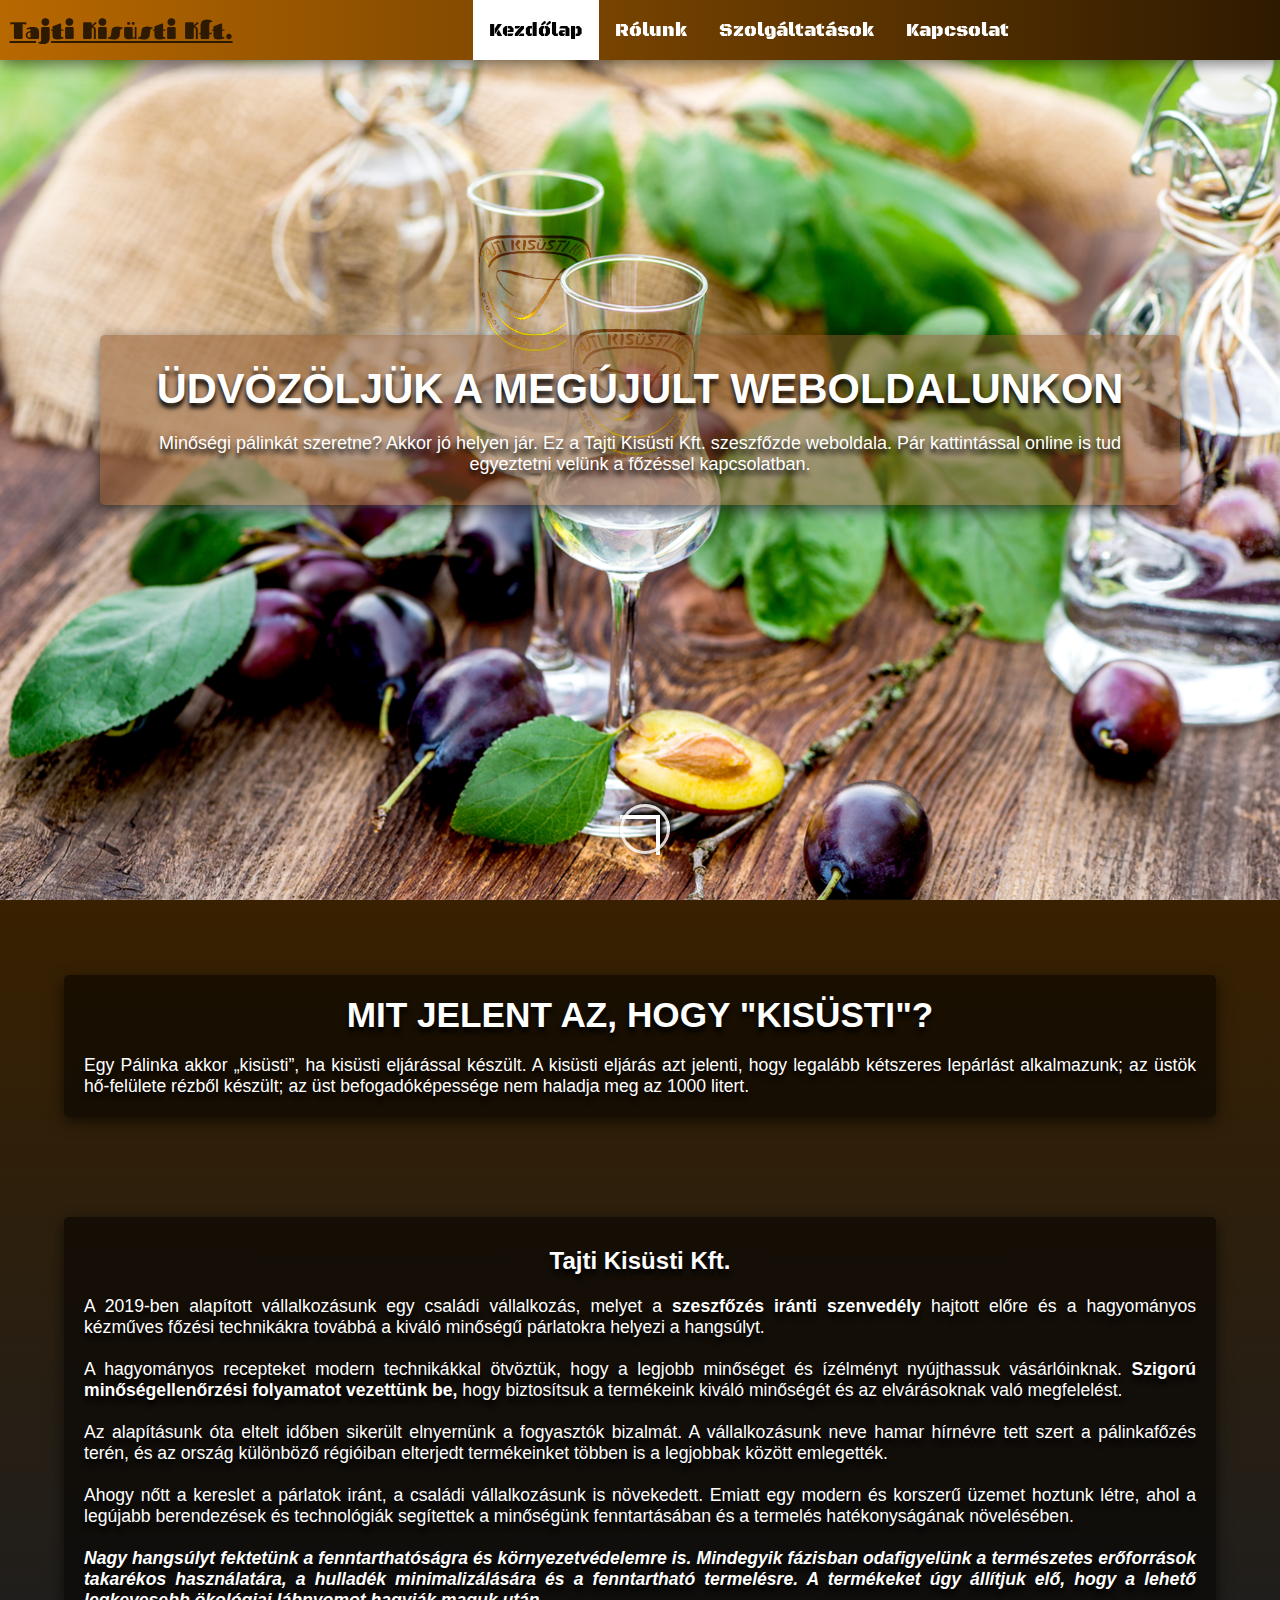
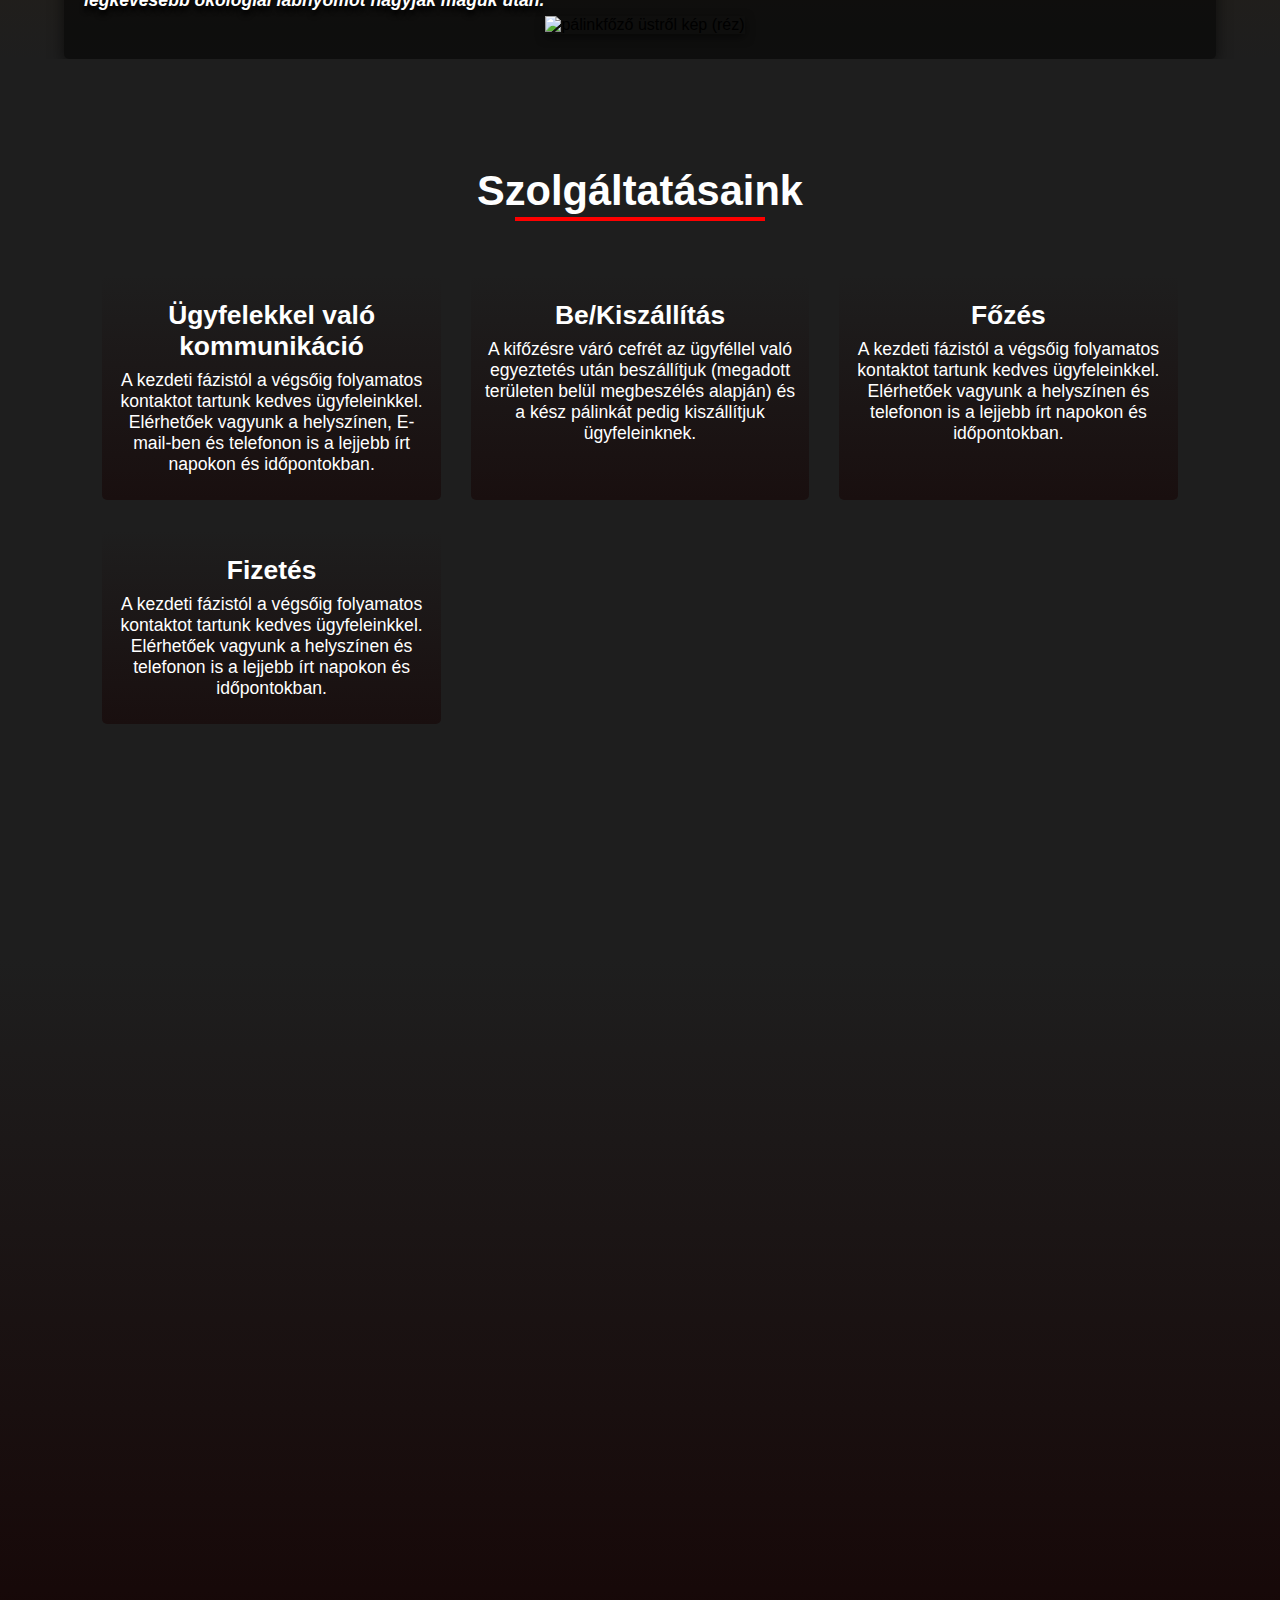
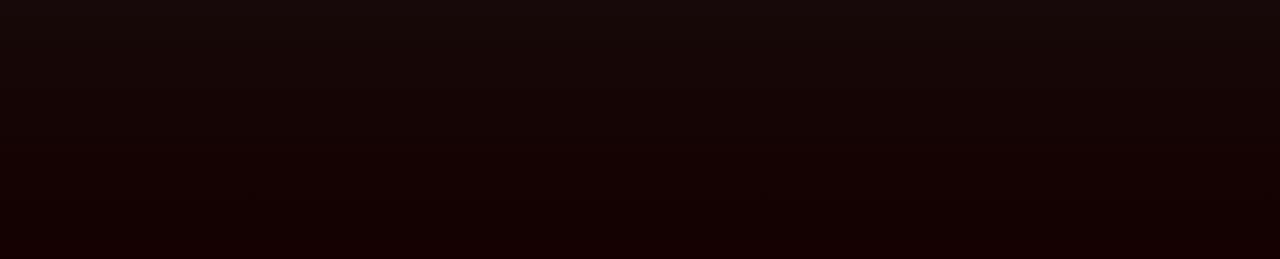
==== index.html @ b2052c93 "navbar and css fixes" ====
﻿<!DOCTYPE html>

<html lang="hu" xmlns="http://www.w3.org/1999/xhtml">
<head>
    <meta name="viewport" content="width=device-width, initial-scale=1.0">
    <meta http-equiv="X-UA-Compatible" content="ie=edge">
    <meta charset="utf-8" />
    <meta http-equiv="X-UA-Compatible" content="IE=edge"/>
    <meta name="viewport" content="width=device-width,initial-scale=1.0"/>
    <title>Tajti Üst</title>
    <link rel="stylesheet" href="https://cdnjs.cloudflare.com/ajax/libs/font-awesome/6.4.0/css/all.min.css" integrity="sha512-iecdLmaskl7CVkqkXNQ/ZH/XLlvWZOJyj7Yy7tcenmpD1ypASozpmT/E0iPtmFIB46ZmdtAc9eNBvH0H/ZpiBw==" crossorigin="anonymous" referrerpolicy="no-referrer" />
    <link rel="stylesheet" href="https://fontawesome.com/icons/handshake?f=sharp&s=light" integrity="sha512-iecdLmaskl7CVkqkXNQ/ZH/XLlvWZOJyj7Yy7tcenmpD1ypASozpmT/E0iPtmFIB46ZmdtAc9eNBvH0H/ZpiBw==" crossorigin="anonymous" referrerpolicy="no-referrer" />
    <link rel="stylesheet" href="Style.css">
    <script src="https://kit.fontawesome.com/2b7774ada6.js" crossorigin="anonymous"></script>
    <link rel="preconnect" href="https://fonts.googleapis.com">
    <link rel="preconnect" href="https://fonts.gstatic.com" crossorigin>
    <link href="https://fonts.googleapis.com/css2?family=Beau+Rivage&display=swap" rel="stylesheet">
    <link href="https://fonts.googleapis.com/css2?family=Fascinate&display=swap" rel="stylesheet">
    <link href="https://fonts.googleapis.com/css2?family=Black+Ops+One&display=swap" rel="stylesheet">


</head>
<body>
    <header>
        <div class="navbar">
            <div class="logo"><a href="#home">Tajti Kisüsti Kft.</a></div>
            <ul class="links">
                <li><a href="#home" class="active underline">Kezdőlap</a></li>
                <li><a href="#about" class="underline">Rólunk</a></li>
                <li><a href="#services" class="underline">Szolgáltatások</a></li>
                <li><a href="#contact" class="underline">Kapcsolat</a></li>
            </ul>
            <div class="social_media">
                <div></div>
            </div>
            <div class="toggle_btn">
                <i class="fa-solid fa-bars"></i>
            </div>
        </div>

        <div class="dropdown_menu">
                    <ul>
                        <li><a class="close" href="#home">Kezdőlap</a></li>
                        <li><a class="close" href="#about">Rólunk</a></li>
                        <li><a class="close" href="#services">Szolgáltatások</a></li>
                        <li><a class="close" href="#contact">Kapcsolat</a></li>
                    </ul>
                </div>
            </div>
        </div>
    </header>

    <main>
        <section id="home">
            <div class="herobox">
                <div id="hero">
                    <h1>Üdvözöljük a megújult weboldalunkon</h1>
                    <p>
                    Minőségi pálinkát szeretne? Akkor jó helyen jár. Ez a Tajti Kisüsti Kft. szeszfőzde weboldala. Pár kattintással online is tud egyeztetni velünk a főzéssel kapcsolatban.
                    </p>
                </div>
            </div>
            <div class="arrow-container">
                <div class="arrow">
                    <div class="circle"></div>
                </div>
            </div>
        </section>
        <section id="about">
            <div class="about_box">
                <div class="about_box_text">
                    <h2>Mit jelent az, hogy "Kisüsti"?</h2>
                    <p>Egy Pálinka akkor „kisüsti”, 
                    ha kisüsti eljárással készült. 
                    A kisüsti eljárás azt jelenti, 
                    hogy legalább kétszeres lepárlást alkalmazunk; 
                    az üstök hő-felülete rézből készült; 
                    az üst befogadóképessége nem haladja meg az 1000 litert.</p>
                </div>
            </div>
            <div class="about_picture_container">
                <div class="about_picture">
                    <div class="about_p">
                        <h2>Tajti Kisüsti Kft.</h2>
                        <p><br>A 2019-ben alapított vállalkozásunk egy családi vállalkozás, melyet a <b>szeszfőzés iránti szenvedély </b> hajtott előre és a hagyományos kézműves főzési technikákra továbbá a kiváló minőségű párlatokra helyezi a hangsúlyt. <br></p>
                        <p></p><br>A hagyományos recepteket modern technikákkal ötvöztük, hogy a legjobb minőséget és ízélményt nyújthassuk vásárlóinknak. <b>Szigorú minőségellenőrzési folyamatot vezettünk be,</b> hogy biztosítsuk a termékeink kiváló minőségét és az elvárásoknak való megfelelést. <br></p>
                        <p><br>Az alapításunk óta eltelt időben sikerült elnyernünk a fogyasztók bizalmát. A vállalkozásunk neve hamar hírnévre tett szert a pálinkafőzés terén, és az ország különböző régióiban elterjedt termékeinket többen is a legjobbak között emlegették. <br></p>
                        <p></p><br>Ahogy nőtt a kereslet a párlatok iránt, a családi vállalkozásunk is növekedett. Emiatt egy modern és korszerű üzemet hoztunk létre, ahol a legújabb berendezések és technológiák segítettek a minőségünk fenntartásában és a termelés hatékonyságának növelésében. <br></p>
                        <p><br><b><i>Nagy hangsúlyt fektetünk a fenntarthatóságra és környezetvédelemre is. Mindegyik fázisban odafigyelünk a természetes erőforrások takarékos használatára, a hulladék minimalizálására és a fenntartható termelésre. A termékeket úgy állítjuk elő, hogy a lehető legkevesebb ökológiai lábnyomot hagyják maguk után.</i></b><br></p>
                    </div>
                    <div class="images">
                        <img src="\photos\tajti-ust-1.jpg" alt="">
                        <img src="\photos\tajti-kisusti-kft.png" alt="pálinkfőző üstről kép (réz)">
                    </div>
                </div>
            </div>
        </section>
        <section id="services">
            <div class="services_container">
                <h1>Szolgáltatásaink</h1>
                <div class="row">
                    <div class="service">
                        <i class="fa-regular fa-comments"></i>
                        <h2>Ügyfelekkel való kommunikáció</h2>
                        <p>A kezdeti fázistól a végsőig folyamatos kontaktot tartunk kedves ügyfeleinkkel. Elérhetőek vagyunk a helyszínen, E-mail-ben és telefonon is a lejjebb írt napokon és időpontokban.</p>
                    </div>

                    <div class="service">
                        <i class="fa-solid fa-truck-moving"></i>
                        <h2>Be/Kiszállítás</h2>
                        <p>A kifőzésre váró cefrét az ügyféllel való egyeztetés után beszállítjuk (megadott területen belül megbeszélés alapján) és a kész pálinkát pedig kiszállítjuk ügyfeleinknek.</p>
                    </div>

                    <div class="service">
                        <i class="fa-solid fa-bottle-droplet"></i>
                        <h2>Főzés</h2>
                        <p>A kezdeti fázistól a végsőig folyamatos kontaktot tartunk kedves ügyfeleinkkel. Elérhetőek vagyunk a helyszínen és telefonon is a lejjebb írt napokon és időpontokban.</p>
                    </div>

                    <div class="service">
                        <i class="fa-solid fa-hand-holding-dollar"></i>
                        <h2>Fizetés</h2>
                        <p>A kezdeti fázistól a végsőig folyamatos kontaktot tartunk kedves ügyfeleinkkel. Elérhetőek vagyunk a helyszínen és telefonon is a lejjebb írt napokon és időpontokban.</p>
                    </div>
                </div>
            </div>
        </section>
        <section id="contact">

        </section>
    </main>
    <script src="https://code.jquery.com/jquery-3.7.0.min.js"></script>
    <script src="/Script.js"></script>
</body>
</html>
---- Style.css ----
﻿*{
margin: 0;
padding: 0;
box-sizing: border-box;
font-family: 'Open Sans', sans-serif;
scroll-behavior: smooth;
}

/*SECTIONS*/

section{
    height: 100svh;
}

#home{
    background-image: url("../photos/hatter.png");
    background-size: cover;
    background-position: center;
    background-size: cover;
}



#about{
    height: 100%;
    background-image: linear-gradient(rgb(56, 32, 0), rgb(30, 30, 30));
}

#services{
    background-color: rgb(30, 30, 30);
}

#contact{
    background-image: linear-gradient(rgb(30, 30, 30), rgb(20, 0, 0));
}


/*HOME SECTION*/

.herobox{
    height: calc(100% - 60px);
    padding: 0 100px;
    display: flex;
    align-items: center;
    justify-content: center;
}

#hero {
    display: flex;
    position: relative;
    background: rgba(139, 84, 39, 0.527);
    box-shadow: 0 5px 15px  rgba(0,0,0,.6);
    display: flex;
    flex-direction: column;
    align-items: center;
    justify-content: center;
    text-align: center;
    color: #fff;
    padding: 30px;
    border-radius: 5px;
}

#hero p {
    font-family: 'Cabin', sans-serif;
    margin: 0;
    padding: 0;
    font-size: 18px;
    text-shadow: 0 5px 5px #000;
}

#hero h1 {
    font-family: 'Cabin', sans-serif;
    text-shadow: 0 5px 5px #000;
    margin: 0 0 20px;
    padding: 0;
    font-size: clamp(1rem, 2vw + 1rem ,3rem);
    text-transform: uppercase;
}

.herobox img{
    top: 50px;
    position: relative;
    max-width: 400px;
}


/*LEFELE NYÍL*/

.arrow-container {
    position: absolute;
    display: flex;
    width: 100%;
    height: 130px;
    bottom: 0px;
    justify-content: center;
    align-items: center;
    overflow: hidden;
  }
  
  .circle {
    position: absolute;
    top: -15px;
    left: 0px;
    width: 50px;
    height: 50px;
    border-radius: 50%;
    border-color: white;
    border-style: solid;
    border-width: 3px;
    opacity: 0.8;
    animation: circle-animation 1s infinite;
    box-shadow: 3px -3px 4px 0px; 
  }

  .arrow {
    position: relative;
    justify-content: center;
    align-items: center;
    width: 40px;
    height: 40px;
    border-style: solid;
    border-color: white;
    border-width: 4px 4px 0 0;
    animation: arrow-animation 1s infinite;
    box-shadow: 3px -3px 4px 0px; 
  }
  
  @keyframes arrow-animation {
    0% {
      transform: rotate(135deg) translateY(20px) translateX(-20px);
      opacity: 1.5;
    }
    50% {
      opacity: 1;
    }
    100% {
      transform: rotate(135deg) translateY(0px) translateX(0px);
      opacity: 0;
    }
  }

  @keyframes circle-animation {
    0% {
      transform: scale(1.5);
    }
    50% {
      transform: scale(1.5);
    }
    100% {
      transform: scale(1.5);
    }
  }

li{
    list-style: none;
    display: flex;
    position: relative;
}

a{
    text-decoration: none;
    color: #fff;
    font-size: 1rem;
}

.links .active{
    padding: 0 1rem;
    display: flex;
    align-items: center;
    height: 60px;
    background-color: rgb(255, 255, 255);
    color: rgb(0, 0, 0);
}

.underline:after{
    content: '';
    position: absolute;
    width: 0;
    height: 2px;
    background: rgb(255, 136, 0);
    transition: width 0.3s;
    bottom: 15px;
}

.underline:hover::after{
    width: 80%;
    transition: width 0.3s;
}


.underline:hover {
    padding: 0 1rem;
    display: flex;
    align-items: center;
    height: 60px;
    color: rgb(255, 136, 0);
    transition: 0.7s;
}

header{
    position: relative;
}

.links a {
    text-decoration: none;
    font-family: 'Black Ops One', cursive;
    padding: 0 1rem;
    display: flex;
    align-items: center;
    height: 60px;
    color: rgb(255, 255, 255);
    font-size: 1.2rem;
}

.navbar {
    backdrop-filter: blur(15px);
    z-index: 900;
    overflow: hidden;
    position: fixed;
    width: 100%;
    height: 60px;
    display: flex;
    align-items: center;
    background: linear-gradient(to right, rgb(184, 104, 0), rgb(46, 26, 0));
    box-shadow: 0 5px 15px rgba(0,0,0,.5);
    justify-content: flex-end;
    padding: 0 2rem 0 0;
}
.logo a{
    font-family: 'Fascinate', cursive;
    display: flex;
    align-items: center;
    height: 60px;
    width: 250px;
    color: rgb(255, 255, 255);
    font-size: 1.5rem;
    padding: 0 0.6rem;
    position: relative;
}

.logo a:hover{
    display: flex;
    align-items: center;
    height: 60px;
    width: 250px;
    font-size: 1.5rem;
    padding: 0 0.6rem;
    color: rgb(46, 26, 0);
    text-decoration: underline;
    transition: 0.5s;
}

.logo{
    display: flex;
    position: relative;
    height: 100%;
    width: 250px;
    justify-content: flex-start;
    align-items: flex-start;
}

.links{
    display: flex;
    height: 100%;
    width: 100%;
    justify-content: center;
    align-items: center;
    margin: 0 auto;
} 

.navbar .toggle_btn{
    z-index: 999;
    color: #ffffff;
    font-size: 1.5rem;
    cursor: pointer;
    display: none;
}


/*DROPDOWN MENU*/
.dropdown_menu{
    z-index: 2;
    overflow: auto;
    display: none;
    position: fixed;
    left: 0;
    top: 0;
    height: 0;
    width: 300px;
    background: linear-gradient(to right, rgb(184, 104, 0), rgb(46, 26, 0));
    backdrop-filter: blur(15px);
    overflow: hidden;
    transition: height .2s cubic-bezier(0.175, 0.885, 0.32, 1.275);
}

.dropdown_menu.open{
    border: none;
    height: 100%;
}

.dropdown_menu a{
    font-size: clamp(1rem, 2vw + 1rem ,3rem);
    font-family: 'Black Ops One', cursive;
    width: 100%;
    height: 100%;
    padding: 1.5rem;
    display: flex;
    align-items: center;
    justify-content: center;
    color: rgb(255, 255, 255);
}

.dropdown_menu a:hover{
    color: rgb(255, 136, 0);
    transition: 0.7s;
}

.dropdown_menu a::after{
    content: '';
    position: absolute;
    width: 0;
    height: 2px;
    background: rgb(255, 136, 0);
    transition: width 0.3s;
    bottom: 15px;
}

.dropdown_menu a:hover::after{
    width: 80%;
    transition: width 0.3s;
}

.dropdown_menu li{
    border-left: none;
    border-right: none;
    border-top: none;
    margin: 0.32rem 0;
    padding: 0;
    display: flex;
    align-items: center;
    justify-content: center;
}

/*ABOUT RÉSZ*/

.about_box{
    padding:75px 5% 0 5%;
}

.about_box_text{
    display: flex;
    position: relative;
    background: rgba(0, 0, 0, 0.527);
    box-shadow: 0 5px 15px  rgba(0,0,0,.6);
    display: flex;
    flex-direction: column;
    align-items: center;
    justify-content: center;
    color: #fff;
    padding: 20px;
    border-radius: 5px;

}
.about_box_text p{
    text-align: justify;
    font-family: 'Cabin', sans-serif;
    margin: 0;
    padding: 0;
    font-size: clamp(0.5rem, 1vw + 0.5rem ,1.1rem);
    text-shadow: 0 5px 5px #000;
}

.about_box_text h2{
    text-align: center;
    font-family: 'Cabin', sans-serif;
    text-shadow: 0 5px 5px #000;
    margin: 0 0 20px;
    padding: 0;
    font-size: clamp(1rem, 1.5vw + 1rem ,2.3rem);
    text-transform: uppercase;
}

.about_picture_container{
    padding: 0 5%;
    margin-top: 100px;
}

.about_picture{
    display: flex;
    background: rgba(0, 0, 0, 0.527);
    box-shadow: 0 5px 15px  rgba(0,0,0,.6);
    align-items: center;
    padding: 20px;
    flex-wrap: wrap;
    border-radius: 5px;
}

.about_p{
    color: #ffffff;
    flex: 1 1 60%;
    flex-wrap: wrap;
    text-align: justify;
    font-family: 'Cabin', sans-serif;
    margin: 0;
    padding: 0;
    font-size: clamp(0.5rem, 1vw + 0.5rem ,1.1rem);
    text-shadow: 0 5px 5px #000;
}

.about_p h2{
    text-align: center;
    font-family: 'Cabin', sans-serif;
    text-shadow: 0 5px 5px #000;
    margin: 10px 0 0 0;
    padding: 0;
    font-size: clamp(0.7rem, 1vw + 0.7rem ,2rem);
}

.images img{
    max-width: 45%;
    height: auto;
    margin: 5px;
    box-shadow: 0 3px 10px  rgba(0, 0, 0, 0.5);
}

.images{
    display: flex;
    width: auto;
    align-items: center;
    justify-content: center;
}

@media (max-width: 1600px) {
    .images{
        width: 100%;
    }
}

/*SERVICES RÉSZ*/

.services_container{
    padding: 0 8%;
    color: white;
}

.service h2{
    font-weight: 600;
    margin-bottom: 8px;
}

.services_container h1{
    font-size: clamp(1rem, 2vw + 1rem ,3rem);
    text-align: center;
    padding-top: 10%;
    margin-bottom: 60px;
    font-weight: 600;
    position: relative;
}

.services_container h1::after{
    content: '';
    background: rgb(255, 0, 0);
    width: 250px;
    height: 4px;
    bottom: -6px;
    right: 50%;
    position: absolute;
    transform: translateX(50%);
}

.services_container .row{
    display: grid;
    grid-template-columns: repeat(auto-fit, minmax(250px, 1fr));
    grid-gap: 30px;
}

.row .service{
    text-align: center;
    padding: 25px 10px;
    border-radius: 5px;
    font-size: clamp(0.5rem, 1vw + 0.5rem ,1.1rem);
    cursor: pointer;
    background: linear-gradient(rgb(30, 30, 30, 0.5), rgb(20, 0, 0, 0.5));
}

.service i{
    font-size: 40px;
    margin-bottom: 10px;
    color: rgb(255, 0, 0);
}

.service:hover{
    background: white;
    color: rgb(0, 0, 0);
    transition: 0.5s;;
    transform: scale(1.05);
}

.service:hover i{
    color:rgb(255, 136, 0);
    transition: 0.5s;
}
/*CONTACT RÉSZ*/


/*RESPONSIVE*/
@media (max-width: 992px) {
    .about_picture_container{
        margin-top: 50px;
    }

    .navbar .links{
        display: none;
    }

    .navbar .action_btn{
        display: block;
        z-index: 999;
    } 

    .navbar{
        background-color: rgba(0, 0, 0, 0.5);
        backdrop-filter: blur(50px);
    }

    .opened{
        box-shadow: none;
    }

    .logo{
        width: 100%;
    }

    .navbar .toggle_btn{
        display: block;
        z-index: 999;
    }

    .dropdown_menu{
        display: flex;
        width: 100%;
        align-items: center;
        justify-content: center;
    }
}
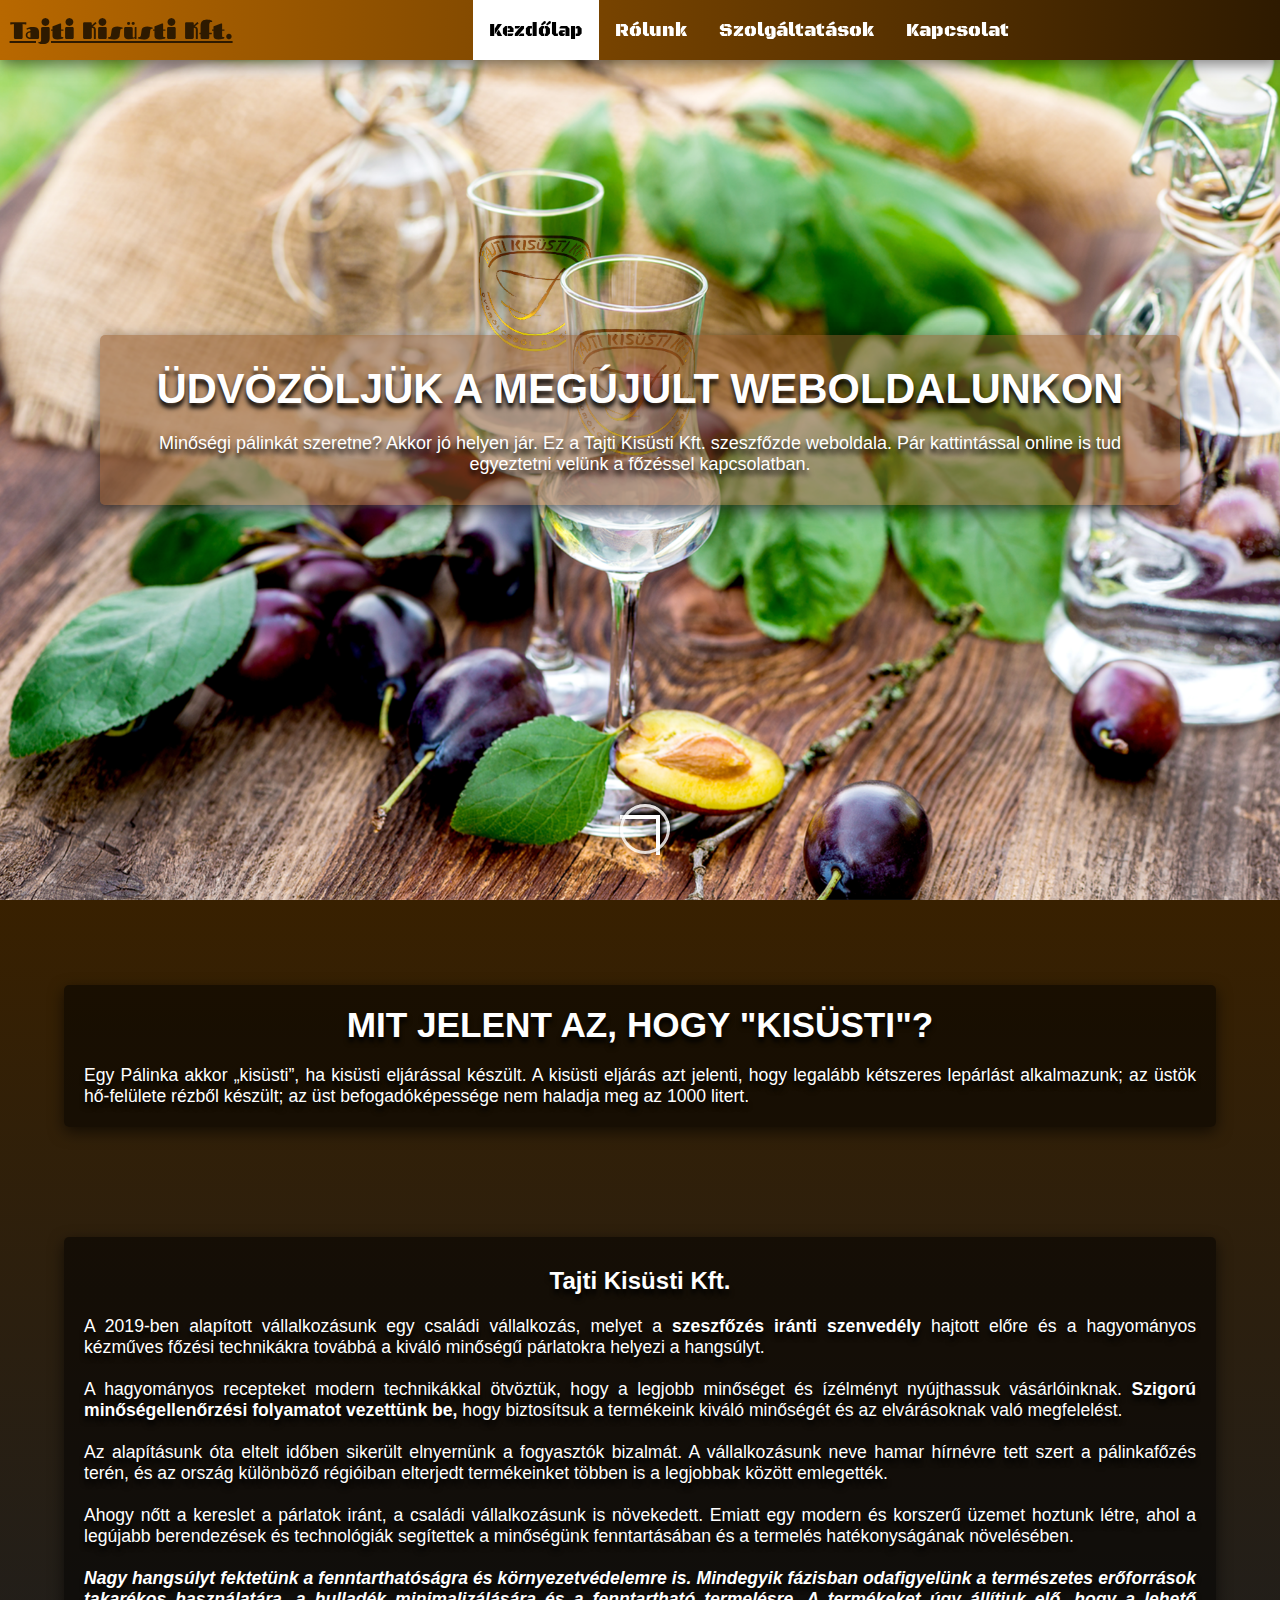
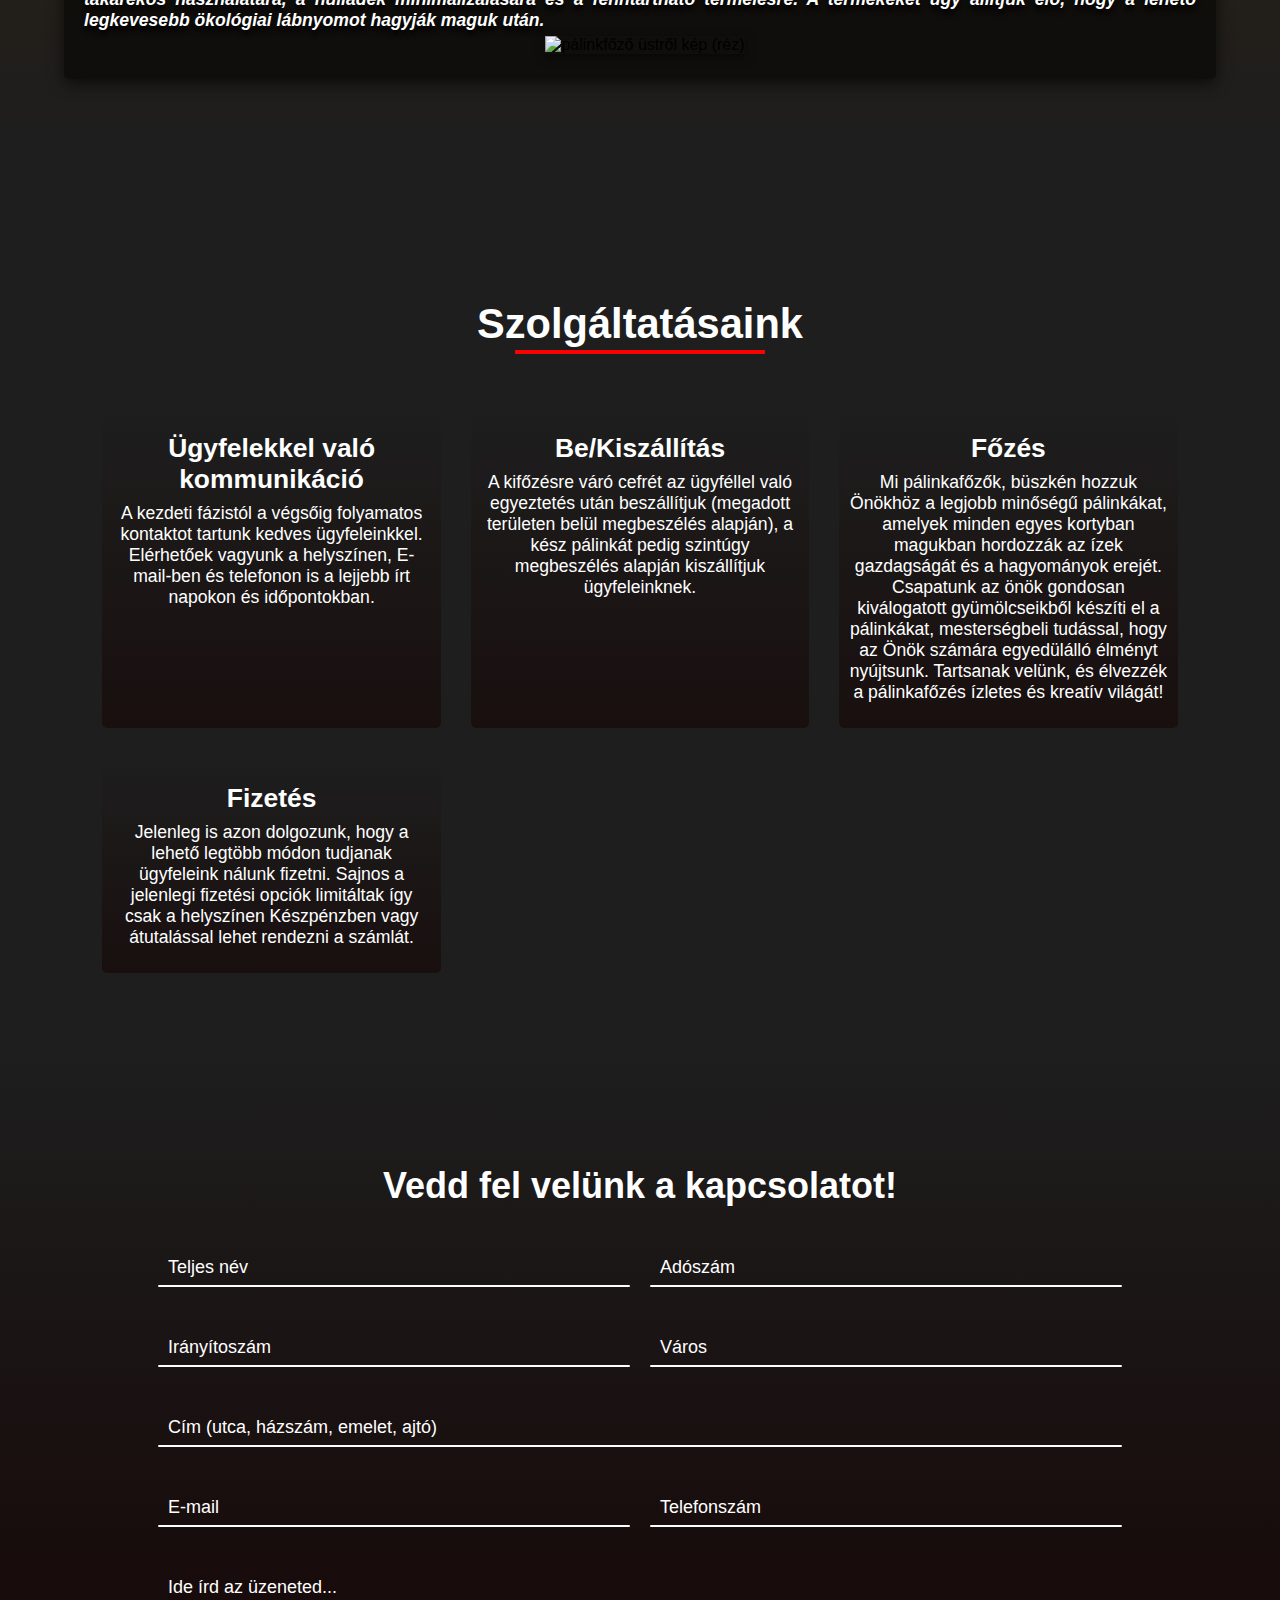
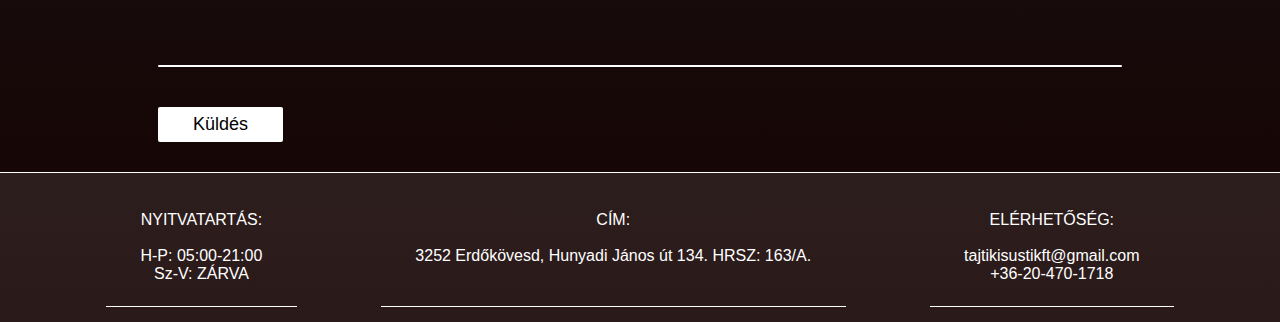
==== commit 4d9549df: "change opening time" ====
--- a/index.html
+++ b/index.html
@@ -14,6 +14,8 @@
     <script src="https://kit.fontawesome.com/2b7774ada6.js" crossorigin="anonymous"></script>
     <link rel="preconnect" href="https://fonts.googleapis.com">
     <link rel="preconnect" href="https://fonts.gstatic.com" crossorigin>
+    <link rel="preconnect" href="https://fonts.gstatic.com">
+    <link href="https://fonts.googleapis.com/css2?family=Kiwi+Maru:wght@300&display=swap" rel="stylesheet">
     <link href="https://fonts.googleapis.com/css2?family=Beau+Rivage&display=swap" rel="stylesheet">
     <link href="https://fonts.googleapis.com/css2?family=Fascinate&display=swap" rel="stylesheet">
     <link href="https://fonts.googleapis.com/css2?family=Black+Ops+One&display=swap" rel="stylesheet">
@@ -94,6 +96,11 @@
                     </div>
                 </div>
             </div>
+            <!-- <div class="arrow-container">
+                <div class="arrow">
+                    <div class="circle"></div>
+                </div>
+            </div> -->
         </section>
         <section id="services">
             <div class="services_container">
@@ -108,25 +115,131 @@
                     <div class="service">
                         <i class="fa-solid fa-truck-moving"></i>
                         <h2>Be/Kiszállítás</h2>
-                        <p>A kifőzésre váró cefrét az ügyféllel való egyeztetés után beszállítjuk (megadott területen belül megbeszélés alapján) és a kész pálinkát pedig kiszállítjuk ügyfeleinknek.</p>
+                        <p>A kifőzésre váró cefrét az ügyféllel való egyeztetés után beszállítjuk (megadott területen belül megbeszélés alapján), a kész pálinkát pedig szintúgy megbeszélés alapján kiszállítjuk ügyfeleinknek.</p>
                     </div>
 
                     <div class="service">
                         <i class="fa-solid fa-bottle-droplet"></i>
                         <h2>Főzés</h2>
-                        <p>A kezdeti fázistól a végsőig folyamatos kontaktot tartunk kedves ügyfeleinkkel. Elérhetőek vagyunk a helyszínen és telefonon is a lejjebb írt napokon és időpontokban.</p>
+                        <p>Mi pálinkafőzők, büszkén hozzuk Önökhöz a legjobb minőségű pálinkákat, amelyek minden egyes kortyban magukban hordozzák az ízek gazdagságát és a hagyományok erejét. Csapatunk az önök gondosan kiválogatott gyümölcseikből készíti el a pálinkákat, mesterségbeli tudással, hogy az Önök számára egyedülálló élményt nyújtsunk. Tartsanak velünk, és élvezzék a pálinkafőzés ízletes és kreatív világát!</p>
                     </div>
 
                     <div class="service">
                         <i class="fa-solid fa-hand-holding-dollar"></i>
                         <h2>Fizetés</h2>
-                        <p>A kezdeti fázistól a végsőig folyamatos kontaktot tartunk kedves ügyfeleinkkel. Elérhetőek vagyunk a helyszínen és telefonon is a lejjebb írt napokon és időpontokban.</p>
-                    </div>
-                </div>
-            </div>
+                        <p>Jelenleg is azon dolgozunk, hogy a lehető legtöbb módon tudjanak ügyfeleink nálunk fizetni. Sajnos a jelenlegi fizetési opciók limitáltak így csak a helyszínen Készpénzben vagy átutalással lehet rendezni a számlát.</p>
+                    </div>
+                </div>
+            </div>
+            <!-- <div class="arrow-container">
+                <div class="arrow">
+                    <div class="circle"></div>
+                </div>
+            </div> -->
         </section>
         <section id="contact">
-
+            <div class="MainContainer">
+                <div class="container">
+                    <h2>Vedd fel velünk a kapcsolatot!</h2>
+                    <div class="row100">
+                        <div class="col">
+                            <div class="inputBox">
+                                <input type="text" name="" required="required">
+                                <span class="text">Teljes név</span>
+                                <span class="line"></span>
+                            </div>
+                        </div>
+                            <div class="col">
+                                <div class="inputBox">
+                                    <input type="number" name="" required="required">
+                                    <span class="text">Adószám</span>
+                                    <span class="line"></span>
+                                </div>
+                            </div>
+                    </div>
+                    <div class="row100">
+                        <div class="col">
+                            <div class="inputBox">
+                                <input type="text" name="" required="required">
+                                <span class="text">Irányítoszám</span>
+                                <span class="line"></span>
+                            </div>
+                        </div>
+                            <div class="col">
+                                <div class="inputBox">
+                                    <input type="text" name="" required="required">
+                                    <span class="text">Város</span>
+                                    <span class="line"></span>
+                                </div>
+                            </div>
+                    </div>
+                    <div class="row100">
+                        <div class="col">
+                            <div class="inputBox">
+                                <input type="text" name="" required="required">
+                                <span class="text">Cím (utca, házszám, emelet, ajtó)</span>
+                                <span class="line"></span>
+                            </div>
+                        </div>
+                    </div>
+                    <div class="row100">
+                        <div class="col">
+                            <div class="inputBox">
+                                <input type="text" name="" required="required">
+                                <span class="text">E-mail</span>
+                                <span class="line"></span>
+                            </div>
+                        </div>
+                            <div class="col">
+                                <div class="inputBox">
+                                    <input type="number" name="" required="required">
+                                    <span class="text">Telefonszám</span>
+                                    <span class="line"></span>
+                                </div>
+                            </div>
+                    </div>
+                        <div class="row100">
+                            <div class="col">
+                                <div class="inputBox textarea">
+                                    <textarea required="required"></textarea>
+                                    <span class="text">Ide írd az üzeneted...</span>
+                                    <span class="line"></span>
+                                </div>
+                            </div>
+                        </div>
+                        <div class="row100">
+                            <div class="col">
+                                <input type="submit" value="Küldés">
+                            </div>
+                        </div>
+                    </div>
+                </div>
+            </div>
+            <footer class="contact_container">
+                <div class="contact_row">
+
+                    <div class="contact_opening">
+                        <p>
+                            NYITVATARTÁS: <br> <br>
+                            H-P: 05:00-21:00 <br>
+                            Sz-V: ZÁRVA <br>
+                        </p>
+                    </div>
+                    <div class="contact_adress">
+                        <p>
+                            CÍM: <br> <br>
+                           3252 Erdőkövesd, Hunyadi János út 134. HRSZ: 163/A. <br> <br>
+                        </p>
+                    </div>
+                    <div class="contact_phone">
+                        <p>
+                            ELÉRHETŐSÉG: <br> <br>
+                            tajtikisustikft@gmail.com <br>
+                            +36-20-470-1718 
+                        </p>
+                    </div>
+                </div>
+            </footer>
         </section>
     </main>
     <script src="https://code.jquery.com/jquery-3.7.0.min.js"></script>
--- a/Style.css
+++ b/Style.css
@@ -27,10 +27,12 @@
 }
 
 #services{
+    height: 100%;
     background-color: rgb(30, 30, 30);
 }
 
 #contact{
+    height: 100%;
     background-image: linear-gradient(rgb(30, 30, 30), rgb(20, 0, 0));
 }
 
@@ -91,7 +93,7 @@
     display: flex;
     width: 100%;
     height: 130px;
-    bottom: 0px;
+    bottom: 0;
     justify-content: center;
     align-items: center;
     overflow: hidden;
@@ -108,7 +110,7 @@
     border-style: solid;
     border-width: 3px;
     opacity: 0.8;
-    animation: circle-animation 1s infinite;
+    animation: circle-animation 1.4s infinite;
     box-shadow: 3px -3px 4px 0px; 
   }
 
@@ -121,7 +123,7 @@
     border-style: solid;
     border-color: white;
     border-width: 4px 4px 0 0;
-    animation: arrow-animation 1s infinite;
+    animation: arrow-animation 1.4s infinite;
     box-shadow: 3px -3px 4px 0px; 
   }
   
@@ -170,6 +172,7 @@
     height: 60px;
     background-color: rgb(255, 255, 255);
     color: rgb(0, 0, 0);
+    
 }
 
 .underline:after{
@@ -344,7 +347,7 @@
 /*ABOUT RÉSZ*/
 
 .about_box{
-    padding:75px 5% 0 5%;
+    padding:85px 5% 0 5%;
 }
 
 .about_box_text{
@@ -382,7 +385,8 @@
 
 .about_picture_container{
     padding: 0 5%;
-    margin-top: 100px;
+    margin-top: 110px;
+    padding-bottom: 5%;
 }
 
 .about_picture{
@@ -441,6 +445,8 @@
 .services_container{
     padding: 0 8%;
     color: white;
+    padding-bottom: 6%;
+    padding-top: 6%;
 }
 
 .service h2{
@@ -451,7 +457,7 @@
 .services_container h1{
     font-size: clamp(1rem, 2vw + 1rem ,3rem);
     text-align: center;
-    padding-top: 10%;
+    padding-top: 80px;
     margin-bottom: 60px;
     font-weight: 600;
     position: relative;
@@ -502,6 +508,153 @@
 }
 /*CONTACT RÉSZ*/
 
+.MainContainer{
+    display: flex;
+    justify-content:  center;
+    align-items: center;
+    height: 100%;
+    padding-top: 70px;
+}
+.container{
+    width: 80%;
+    padding: 20px;
+    margin-top: 25px;
+}
+.container h2{
+    width: 100%;
+    color: white;
+    font-size: 36px;
+    text-align: center;
+    margin-bottom: 10px;
+}
+.container .row100{
+    position: relative;
+    width: 100%;
+    display: grid;
+    grid-template-columns: repeat(auto-fit,minmax(300px,1fr));
+}
+.container .row100 .col{
+    position: relative;
+    width: 100%;
+    padding: 0 10px;
+    margin: 30px 0 10px;
+    transition: 0.5s;
+}
+.container .row100 .inputBox{
+    position: relative;
+    width: 100%;
+    height: 40px;
+    color: white;
+}
+.container .row100 .inputBox input,
+.container .row100 .inputBox.textarea textarea
+{
+    position: absolute;
+    width: 100%;
+    height: 100%;
+    background: transparent;
+    box-shadow: none;
+    border: none;
+    outline: none;
+    font-size: 18px;
+    padding: 0 10px;
+    z-index: 1;
+    color: black;
+}
+.container .row100 .inputBox .text{
+    position: absolute;
+    top: 0;
+    left: 0;
+    line-height: 40px;
+    font-size: 18px;
+    padding: 0 10px;
+    display: block;
+    transition: 0.5s;
+    pointer-events: none;
+}
+.container .row100 .inputBox input:focus + .text,
+.container .row100 .inputBox input:valid + .text{
+    top: -35px;
+    left: -10px;
+}
+.container .row100 .inputBox .line{
+    position: absolute;
+    bottom: 0;
+    display: block;
+    width: 100%;
+    height: 2px;
+    background: white;
+    transition: 0.5s;
+    border-radius: 2px;
+    pointer-events: none;
+}
+.container .row100 .inputBox input:focus ~ .line,
+.container .row100 .inputBox input:valid ~ .line{
+    height: 100%;
+}
+.container .row100 .inputBox.textarea{
+    position: relative;
+    width: 100%;
+    height: 100px;
+    padding: 10px 0;
+}
+.container .row100 .inputBox.textarea textarea{
+    height: 100%;
+    resize: none;
+}
+.container .row100 .inputBox textarea:focus + .text,
+.container .row100 .inputBox textarea:valid + .text{
+    top: -35px;
+    left: -10px;
+}
+.container .row100 .inputBox textarea:focus ~ .line,
+.container .row100 .inputBox textarea:valid ~ .line{
+    height: 100%;
+}
+input[type="submit"]
+{
+    border: none;
+    padding: 7px 35px;
+    cursor: pointer;
+    outline: none;
+    background: white;
+    color: black;
+    font-size: 18px;
+    border-radius: 2px;
+}
+
+input[type="number"]::-webkit-inner-spin-button,
+input[type="number"]::-webkit-outer-spin-button {
+    -webkit-appearance: none;
+}
+
+/*FOOTER*/
+
+.contact_container{
+    width: 100%;
+    display: flex;
+    padding: 5px 5%;
+    color: white;
+    background-color: rgba(255, 255, 255, 0.1);
+    border-top: solid 1px white;
+}
+
+.contact_row{
+    display: flex;
+    width: 100%;
+    justify-content: space-around;
+    text-align: center;
+    flex-wrap: wrap;
+}
+
+.contact_row div{
+    padding: 2% 3% 2% 3%;
+    /*box-shadow: 0 3px 3px rgba(255, 255, 255, 0.4); */
+    border-bottom: solid 0.5px #ffffff;
+    margin: 10px;
+    display: flex;
+    align-items: center;
+}
 
 /*RESPONSIVE*/
 @media (max-width: 992px) {
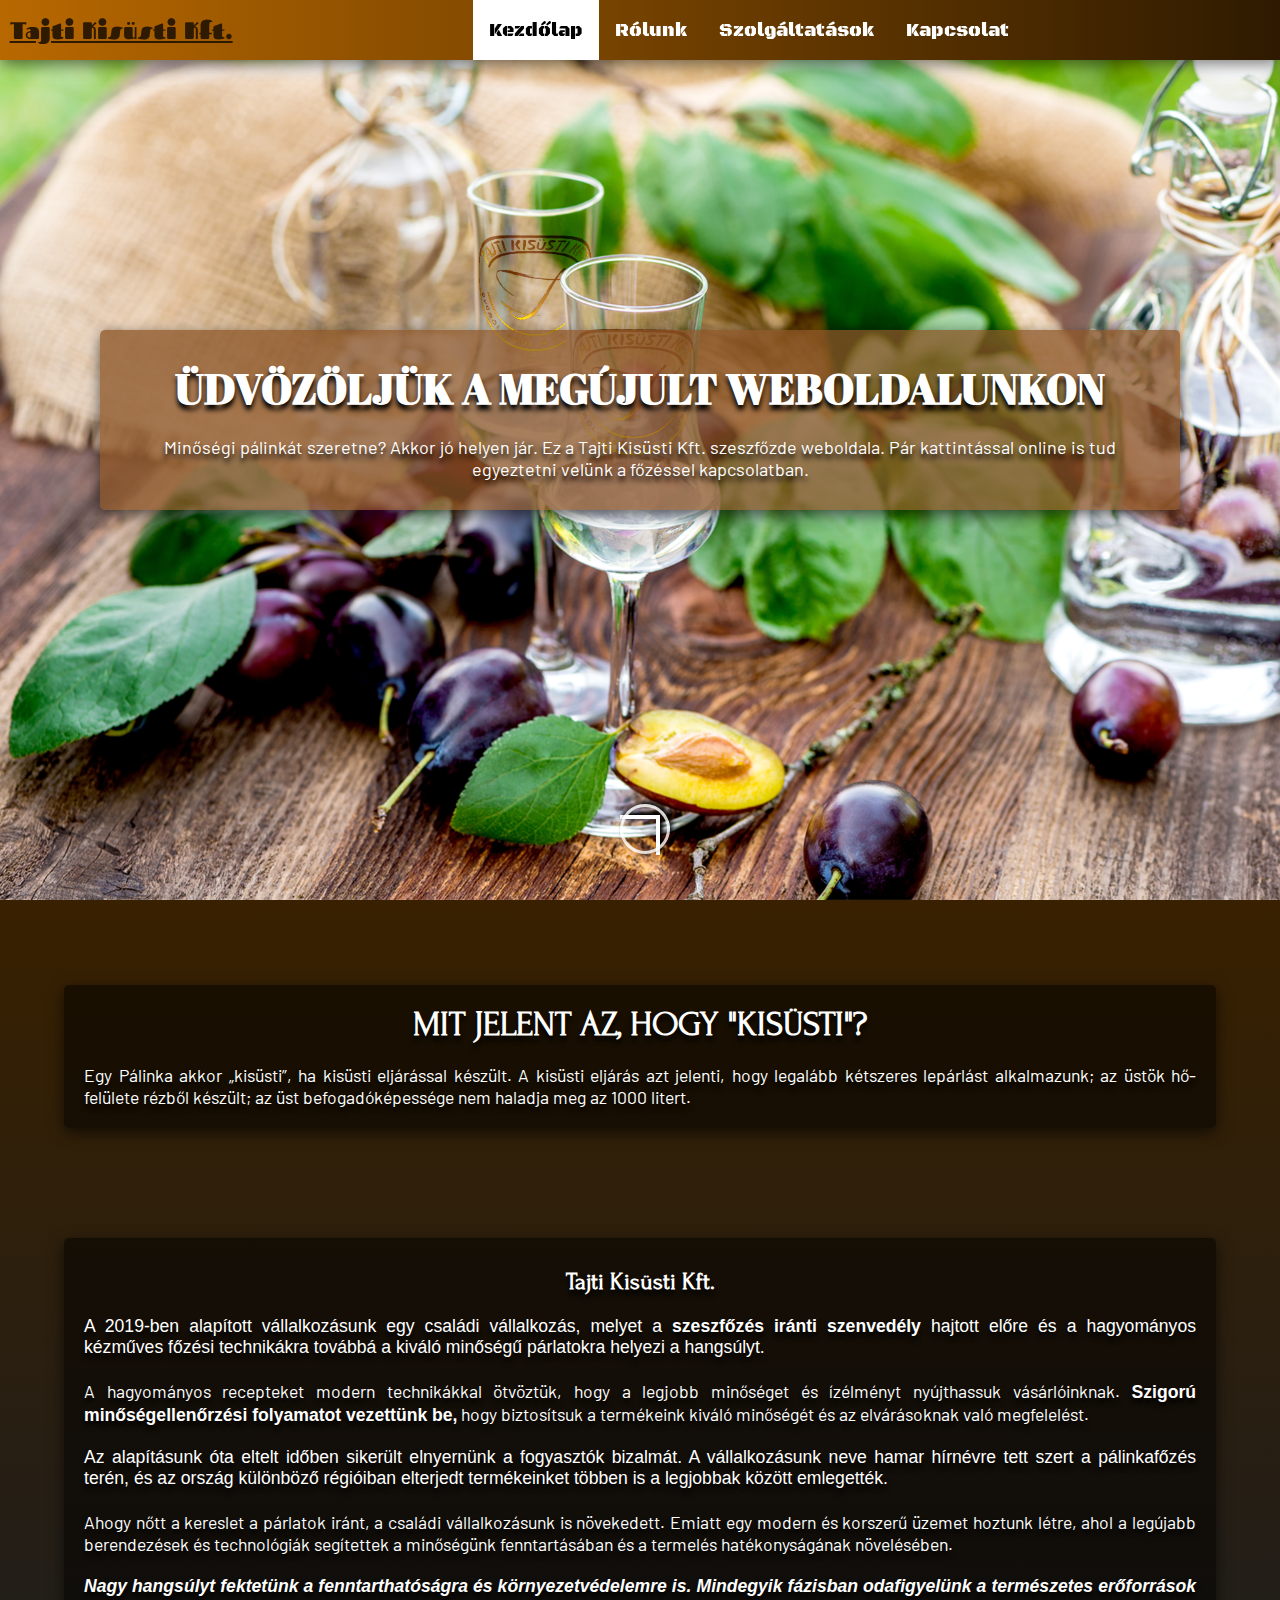
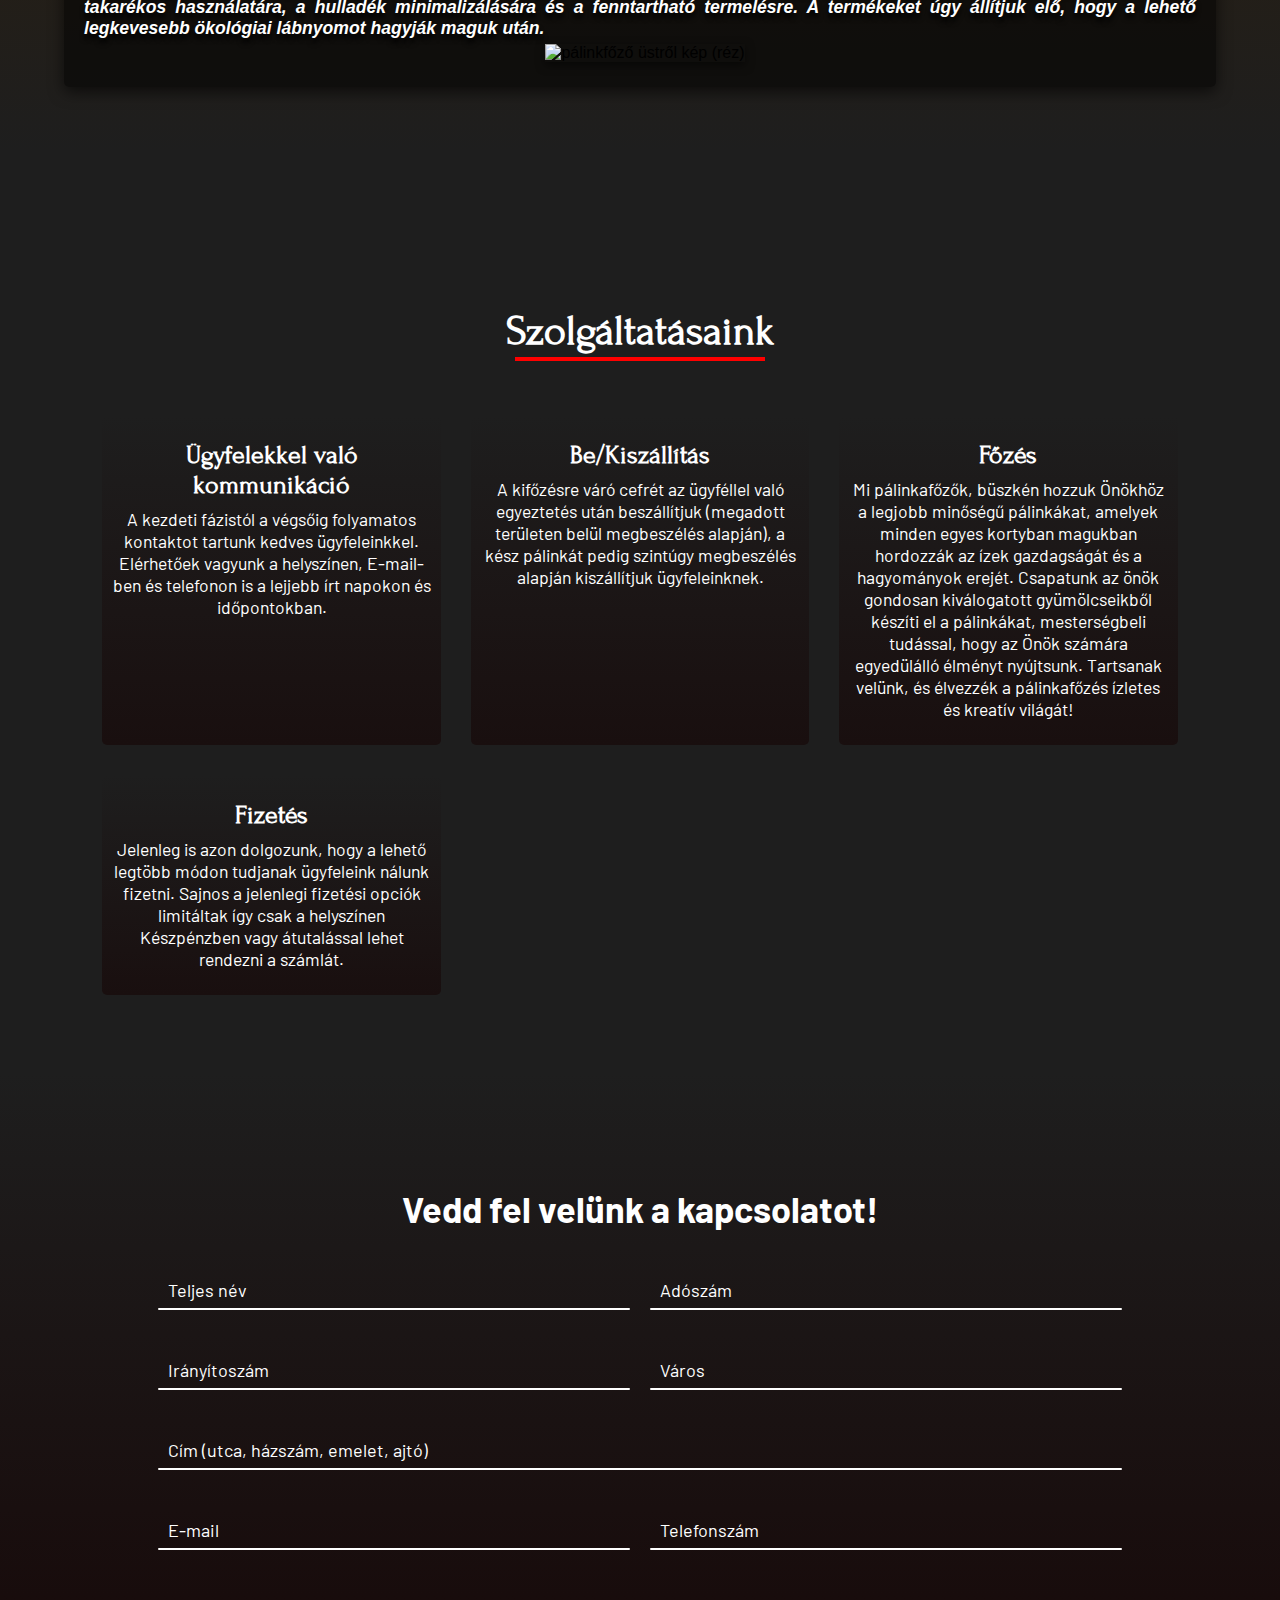
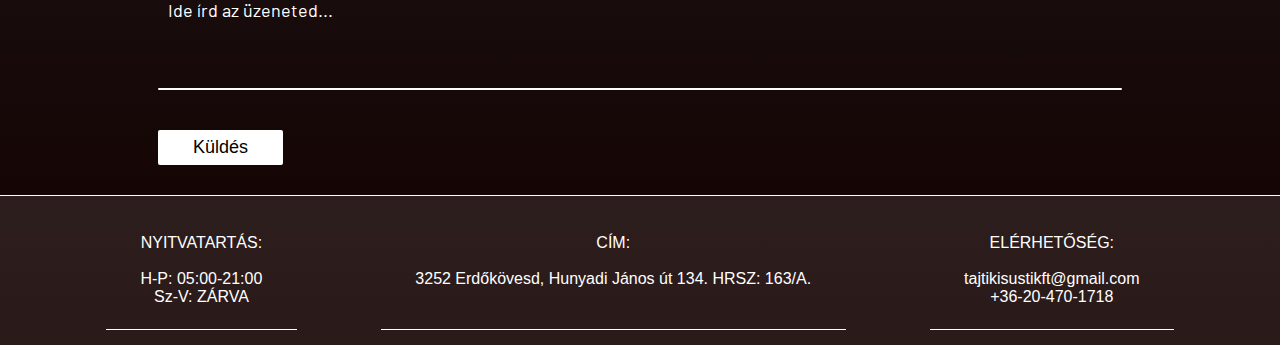
==== commit 3556f310: "text" ====
--- a/index.html
+++ b/index.html
@@ -19,7 +19,13 @@
     <link href="https://fonts.googleapis.com/css2?family=Beau+Rivage&display=swap" rel="stylesheet">
     <link href="https://fonts.googleapis.com/css2?family=Fascinate&display=swap" rel="stylesheet">
     <link href="https://fonts.googleapis.com/css2?family=Black+Ops+One&display=swap" rel="stylesheet">
-
+    <link href="https://fonts.googleapis.com/css2?family=Slackside+One&display=swap" rel="stylesheet">
+    <link href="https://fonts.googleapis.com/css2?family=Barlow:ital@1&display=swap" rel="stylesheet">
+    <link href="https://fonts.googleapis.com/css2?family=Forum&display=swap" rel="stylesheet">
+    <link href="https://fonts.googleapis.com/css2?family=Barlow:ital,wght@1,100&display=swap" rel="stylesheet">
+    <link href="https://fonts.googleapis.com/css2?family=Abril+Fatface&display=swap" rel="stylesheet">
+    <link rel="icon" href="\photos\logo2.0.ico" type="image/x-icon">
+    
 
 </head>
 <body>
@@ -138,107 +144,111 @@
             </div> -->
         </section>
         <section id="contact">
-            <div class="MainContainer">
-                <div class="container">
-                    <h2>Vedd fel velünk a kapcsolatot!</h2>
-                    <div class="row100">
-                        <div class="col">
-                            <div class="inputBox">
-                                <input type="text" name="" required="required">
-                                <span class="text">Teljes név</span>
-                                <span class="line"></span>
-                            </div>
-                        </div>
-                            <div class="col">
-                                <div class="inputBox">
-                                    <input type="number" name="" required="required">
-                                    <span class="text">Adószám</span>
-                                    <span class="line"></span>
-                                </div>
-                            </div>
-                    </div>
-                    <div class="row100">
-                        <div class="col">
-                            <div class="inputBox">
-                                <input type="text" name="" required="required">
-                                <span class="text">Irányítoszám</span>
-                                <span class="line"></span>
-                            </div>
-                        </div>
-                            <div class="col">
-                                <div class="inputBox">
-                                    <input type="text" name="" required="required">
-                                    <span class="text">Város</span>
-                                    <span class="line"></span>
-                                </div>
-                            </div>
-                    </div>
-                    <div class="row100">
-                        <div class="col">
-                            <div class="inputBox">
-                                <input type="text" name="" required="required">
-                                <span class="text">Cím (utca, házszám, emelet, ajtó)</span>
-                                <span class="line"></span>
-                            </div>
-                        </div>
-                    </div>
-                    <div class="row100">
-                        <div class="col">
-                            <div class="inputBox">
-                                <input type="text" name="" required="required">
-                                <span class="text">E-mail</span>
-                                <span class="line"></span>
-                            </div>
-                        </div>
-                            <div class="col">
-                                <div class="inputBox">
-                                    <input type="number" name="" required="required">
-                                    <span class="text">Telefonszám</span>
-                                    <span class="line"></span>
-                                </div>
-                            </div>
-                    </div>
-                        <div class="row100">
-                            <div class="col">
-                                <div class="inputBox textarea">
-                                    <textarea required="required"></textarea>
-                                    <span class="text">Ide írd az üzeneted...</span>
-                                    <span class="line"></span>
-                                </div>
-                            </div>
-                        </div>
-                        <div class="row100">
-                            <div class="col">
-                                <input type="submit" value="Küldés">
-                            </div>
-                        </div>
-                    </div>
-                </div>
-            </div>
-            <footer class="contact_container">
-                <div class="contact_row">
-
-                    <div class="contact_opening">
-                        <p>
-                            NYITVATARTÁS: <br> <br>
-                            H-P: 05:00-21:00 <br>
-                            Sz-V: ZÁRVA <br>
-                        </p>
-                    </div>
-                    <div class="contact_adress">
-                        <p>
-                            CÍM: <br> <br>
-                           3252 Erdőkövesd, Hunyadi János út 134. HRSZ: 163/A. <br> <br>
-                        </p>
-                    </div>
-                    <div class="contact_phone">
-                        <p>
-                            ELÉRHETŐSÉG: <br> <br>
-                            tajtikisustikft@gmail.com <br>
-                            +36-20-470-1718 
-                        </p>
-                    </div>
-                </div>
+            <form action="https://api.web3forms.com/submit" method="POST" >
+                <input type="hidden" name="access_key" value="6c2e1f81-4fcd-469f-ba75-ff0b6ffa1d2d">
+                    <div class="MainContainer">
+                        <div class="container">
+                            <h2>Vedd fel velünk a kapcsolatot!</h2>
+                            <div class="row100">
+                                <div class="col">
+                                    <div class="inputBox">
+                                        <input type="text" name="Nev" required="required">
+                                        <span class="text">Teljes név</span>
+                                        <span class="line"></span>
+                                    </div>
+                                </div>
+                                    <div class="col">
+                                        <div class="inputBox">
+                                            <input type="number" name="adoszam" required="required">
+                                            <span class="text">Adószám</span>
+                                            <span class="line"></span>
+                                        </div>
+                                    </div>
+                            </div>
+                            <div class="row100">
+                                <div class="col">
+                                    <div class="inputBox">
+                                        <input type="text" name="Cim" required="required">
+                                        <span class="text">Irányítoszám</span>
+                                        <span class="line"></span>
+                                    </div>
+                                </div>
+                                    <div class="col">
+                                        <div class="inputBox">
+                                            <input type="text" name="Cim" required="required">
+                                            <span class="text">Város</span>
+                                            <span class="line"></span>
+                                        </div>
+                                    </div>
+                            </div>
+                            <div class="row100">
+                                <div class="col">
+                                    <div class="inputBox">
+                                        <input type="text" name="Cim" required="required">
+                                        <span class="text">Cím (utca, házszám, emelet, ajtó)</span>
+                                        <span class="line"></span>
+                                    </div>
+                                </div>
+                            </div>
+                            <div class="row100">
+                                <div class="col">
+                                    <div class="inputBox">
+                                        <input type="email" name="email" required="required">
+                                        <span class="text">E-mail</span>
+                                        <span class="line"></span>
+                                    </div>
+                                </div>
+                                    <div class="col">
+                                        <div class="inputBox">
+                                            <input type="number" name="Phone Number" required="required">
+                                            <span class="text">Telefonszám</span>
+                                            <span class="line"></span>
+                                        </div>
+                                    </div>
+                            </div>
+                                <div class="row100">
+                                    <div class="col">
+                                        <div class="inputBox textarea">
+                                            <textarea name="message" required="required"></textarea>
+                                            <span class="text">Ide írd az üzeneted...</span>
+                                            <span class="line"></span>
+                                        </div>
+                                    </div>
+                                </div>
+                                <div class="row100">
+                                    <div class="col">
+                                        <input type="submit" value="Küldés">
+                                    </div>
+                                </div>
+                            </div>
+                        </div>
+                    </div>
+                    <div class="h-captcha" data-captcha="true"></div>
+            </form>
+                <footer class="contact_container">
+                    <div class="contact_row">
+
+                        <div class="contact_opening">
+                            <p>
+                                NYITVATARTÁS: <br> <br>
+                                H-P: 05:00-21:00 <br>
+                                Sz-V: ZÁRVA <br>
+                            </p>
+                        </div>
+                        <div class="contact_adress">
+                            <p>
+                                CÍM: <br> <br>
+                            3252 Erdőkövesd, Hunyadi János út 134. HRSZ: 163/A. <br> <br>
+                            </p>
+                        </div>
+                        <div class="contact_phone">
+                            <p>
+                                ELÉRHETŐSÉG: <br> <br>
+                                tajtikisustikft@gmail.com <br>
+                                +36-20-470-1718 
+                            </p>
+                        </div>
+                    </div>
             </footer>
         </section>
     </main>
--- a/Style.css
+++ b/Style.css
@@ -50,7 +50,7 @@
 #hero {
     display: flex;
     position: relative;
-    background: rgba(139, 84, 39, 0.527);
+    background: rgba(139, 84, 39, 0.750);
     box-shadow: 0 5px 15px  rgba(0,0,0,.6);
     display: flex;
     flex-direction: column;
@@ -63,7 +63,7 @@
 }
 
 #hero p {
-    font-family: 'Cabin', sans-serif;
+    font-family: 'Barlow', sans-serif;
     margin: 0;
     padding: 0;
     font-size: 18px;
@@ -71,7 +71,7 @@
 }
 
 #hero h1 {
-    font-family: 'Cabin', sans-serif;
+    font-family: 'Abril Fatface', cursive;
     text-shadow: 0 5px 5px #000;
     margin: 0 0 20px;
     padding: 0;
@@ -366,7 +366,7 @@
 }
 .about_box_text p{
     text-align: justify;
-    font-family: 'Cabin', sans-serif;
+    font-family: 'Barlow', sans-serif;
     margin: 0;
     padding: 0;
     font-size: clamp(0.5rem, 1vw + 0.5rem ,1.1rem);
@@ -375,7 +375,7 @@
 
 .about_box_text h2{
     text-align: center;
-    font-family: 'Cabin', sans-serif;
+    font-family: 'Forum', cursive;
     text-shadow: 0 5px 5px #000;
     margin: 0 0 20px;
     padding: 0;
@@ -404,7 +404,7 @@
     flex: 1 1 60%;
     flex-wrap: wrap;
     text-align: justify;
-    font-family: 'Cabin', sans-serif;
+    font-family: 'Barlow', sans-serif;
     margin: 0;
     padding: 0;
     font-size: clamp(0.5rem, 1vw + 0.5rem ,1.1rem);
@@ -413,7 +413,7 @@
 
 .about_p h2{
     text-align: center;
-    font-family: 'Cabin', sans-serif;
+    font-family: 'Forum', cursive;
     text-shadow: 0 5px 5px #000;
     margin: 10px 0 0 0;
     padding: 0;
@@ -452,6 +452,7 @@
 .service h2{
     font-weight: 600;
     margin-bottom: 8px;
+    font-family: 'Forum', cursive;
 }
 
 .services_container h1{
@@ -461,6 +462,7 @@
     margin-bottom: 60px;
     font-weight: 600;
     position: relative;
+    font-family: 'Forum', cursive;
 }
 
 .services_container h1::after{
@@ -506,6 +508,11 @@
     color:rgb(255, 136, 0);
     transition: 0.5s;
 }
+
+.service p{
+    font-family: 'Barlow', sans-serif;
+}
+
 /*CONTACT RÉSZ*/
 
 .MainContainer{
@@ -526,6 +533,7 @@
     font-size: 36px;
     text-align: center;
     margin-bottom: 10px;
+    font-family: 'Barlow', sans-serif;
 }
 .container .row100{
     position: relative;
@@ -588,29 +596,36 @@
     border-radius: 2px;
     pointer-events: none;
 }
+
 .container .row100 .inputBox input:focus ~ .line,
 .container .row100 .inputBox input:valid ~ .line{
     height: 100%;
 }
+
 .container .row100 .inputBox.textarea{
     position: relative;
     width: 100%;
     height: 100px;
     padding: 10px 0;
 }
+
 .container .row100 .inputBox.textarea textarea{
     height: 100%;
     resize: none;
 }
+
 .container .row100 .inputBox textarea:focus + .text,
 .container .row100 .inputBox textarea:valid + .text{
     top: -35px;
     left: -10px;
 }
+
 .container .row100 .inputBox textarea:focus ~ .line,
 .container .row100 .inputBox textarea:valid ~ .line{
     height: 100%;
 }
+
+
 input[type="submit"]
 {
     border: none;
@@ -628,6 +643,10 @@
     -webkit-appearance: none;
 }
 
+.container span{
+    font-family: 'Barlow', sans-serif;
+}
+
 /*FOOTER*/
 
 .contact_container{
@@ -657,6 +676,7 @@
 }
 
 /*RESPONSIVE*/
+
 @media (max-width: 992px) {
     .about_picture_container{
         margin-top: 50px;
@@ -695,4 +715,4 @@
         align-items: center;
         justify-content: center;
     }
-}
+}